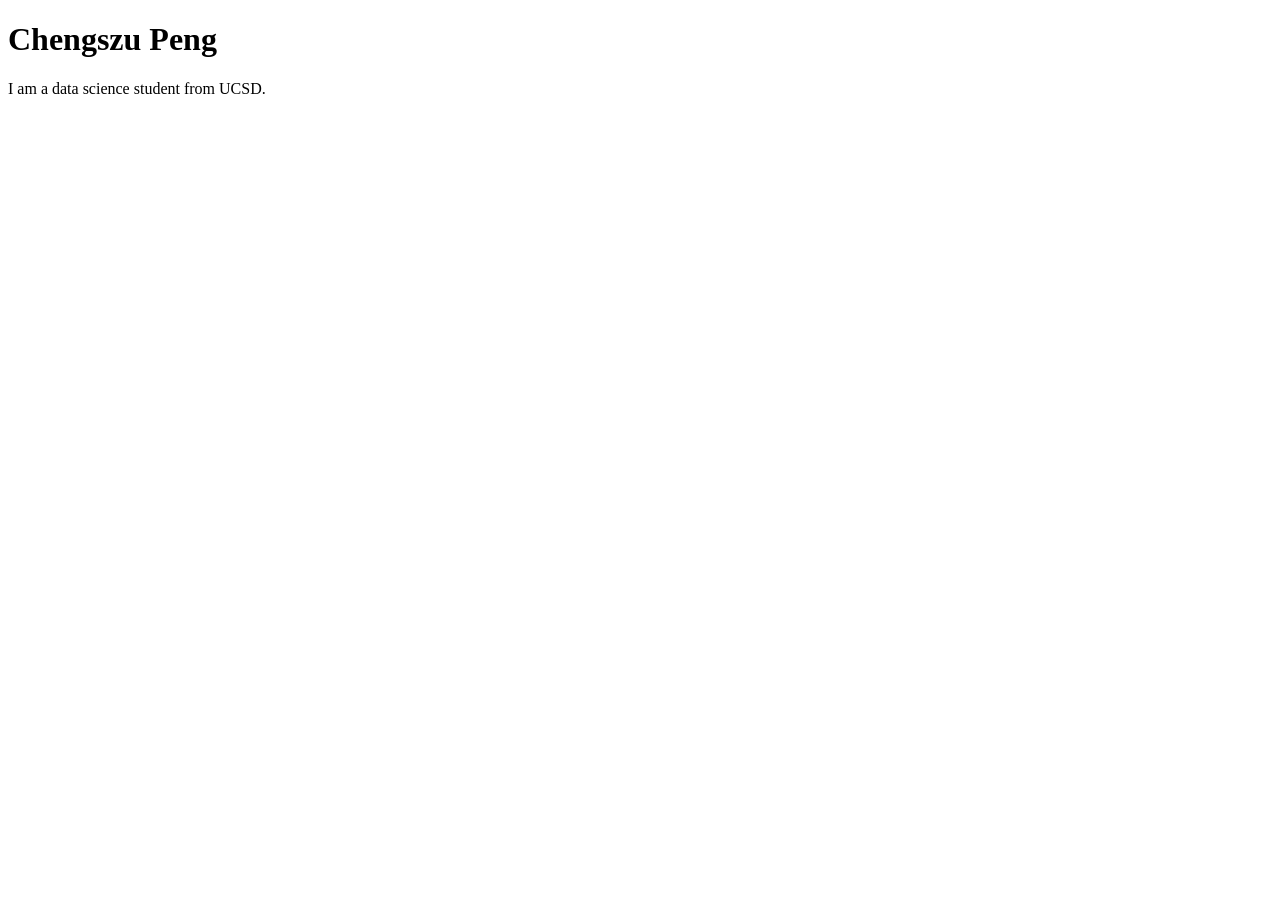
==== index.html @ 72a1582e "add portfolio homepage" ====
<!DOCTYPE html>
<html lang="en">
<head>
    <meta charset="UTF-8">
    <meta name="viewport" content="width=device-width, initial-scale=1.0">
    <title>Chengszu Peng</title>
</head>
<body>
    <h1>Chengszu Peng</h1>
    <p>I am a data science student from UCSD.</p>
</body>
</html>
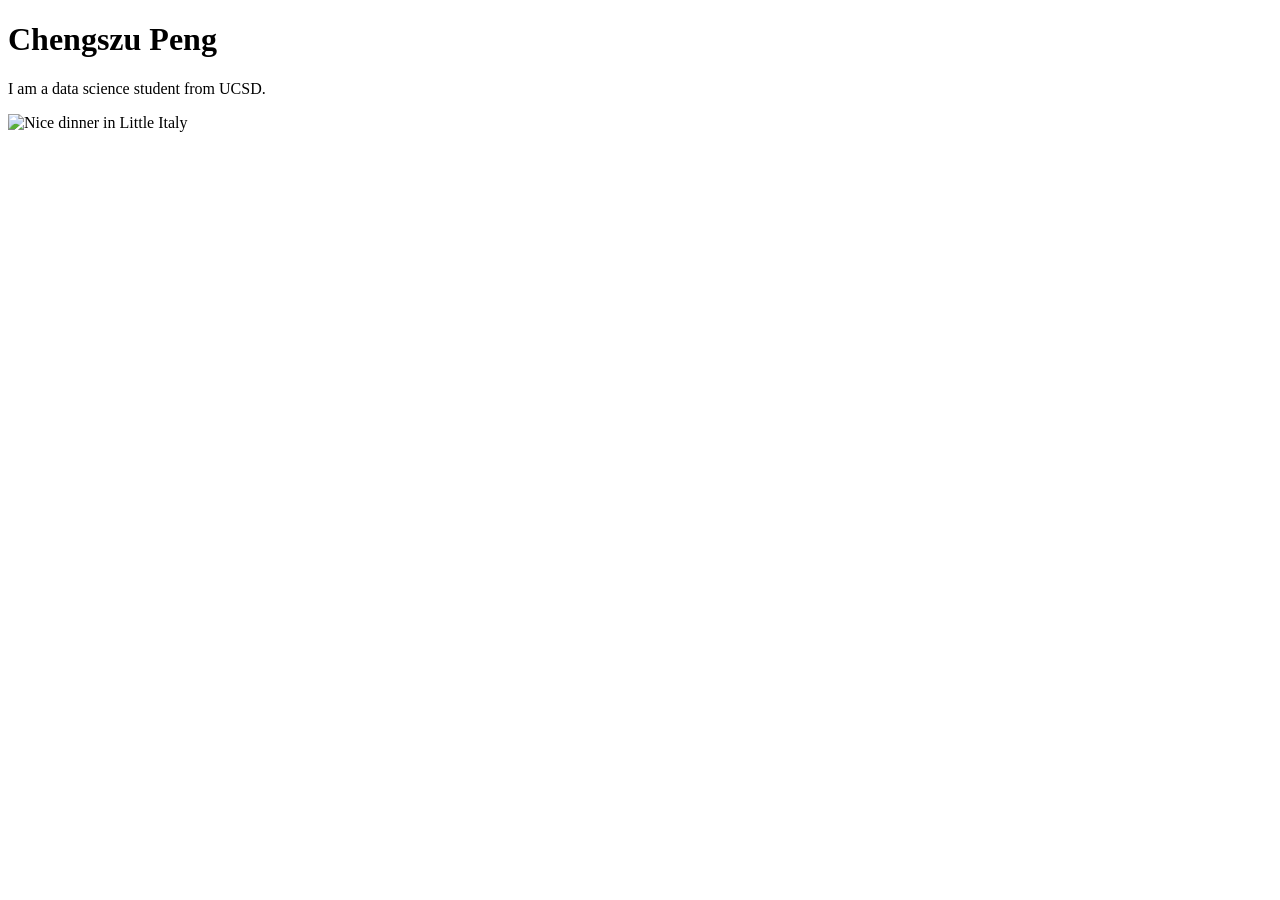
==== commit 7091ccc9: "index updated" ====
--- a/index.html
+++ b/index.html
@@ -4,9 +4,12 @@
     <meta charset="UTF-8">
     <meta name="viewport" content="width=device-width, initial-scale=1.0">
     <title>Chengszu Peng</title>
+    <link rel="stylesheet" href="style.css">
+
 </head>
 <body>
     <h1>Chengszu Peng</h1>
     <p>I am a data science student from UCSD.</p>
+    <img src="images/IMG_1109.jpg" alt="Nice dinner in Little Italy" width="200">
 </body>
 </html>
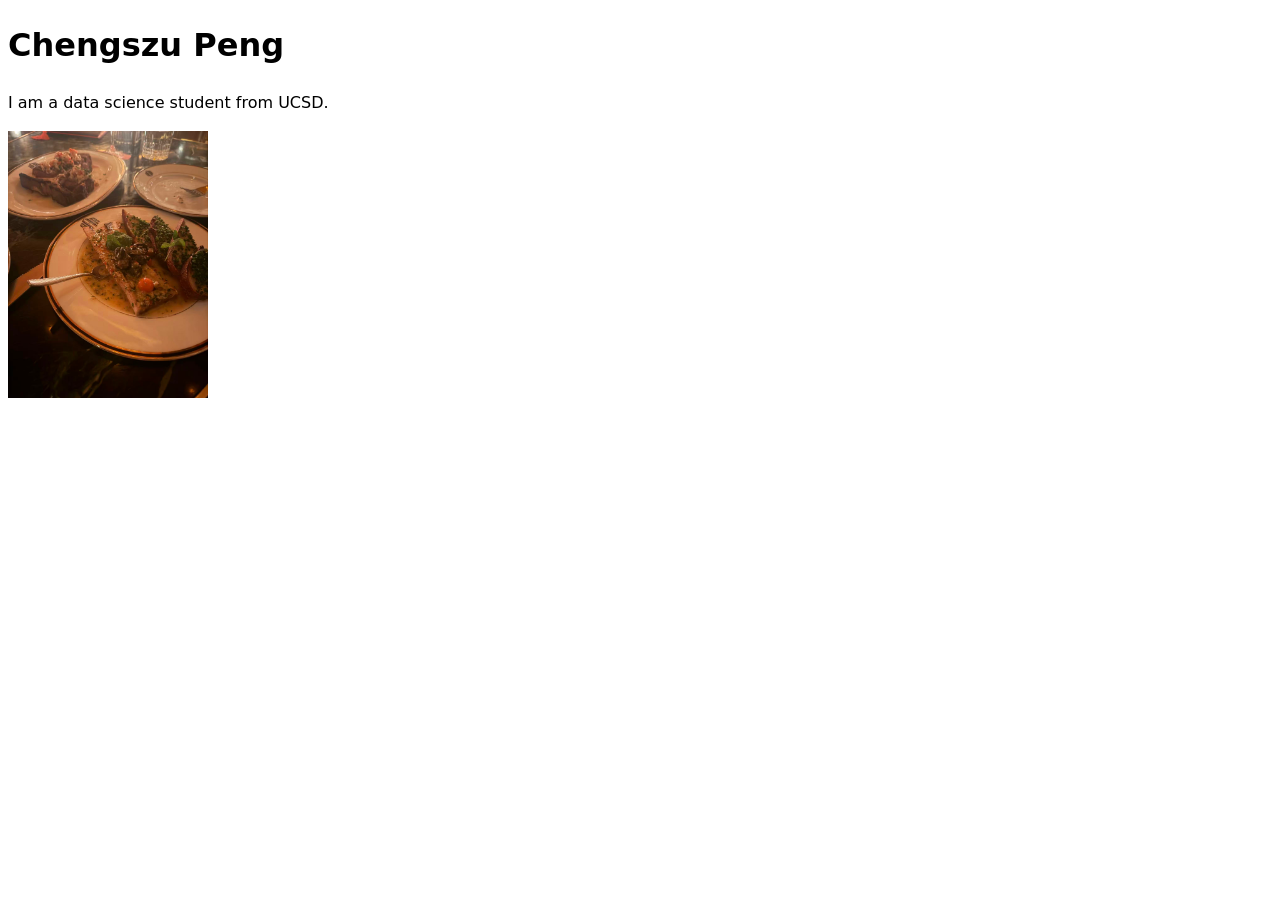
==== commit 7a813b2a: "image fixing" ====
--- a/index.html
+++ b/index.html
@@ -10,6 +10,6 @@
 <body>
     <h1>Chengszu Peng</h1>
     <p>I am a data science student from UCSD.</p>
-    <img src="images/IMG_1109.jpg" alt="Nice dinner in Little Italy" width="200">
+    <img src="images/dinner.jpg" alt="Nice dinner in Little Italy" width="200">
 </body>
 </html>
--- a/style.css
+++ b/style.css
@@ -0,0 +1,6 @@
+body {
+  /* Set line height to 1.5 times the font size
+	   and use the OS’s UI font as the website font
+	 */
+  font: 100%/1.5 system-ui;
+}
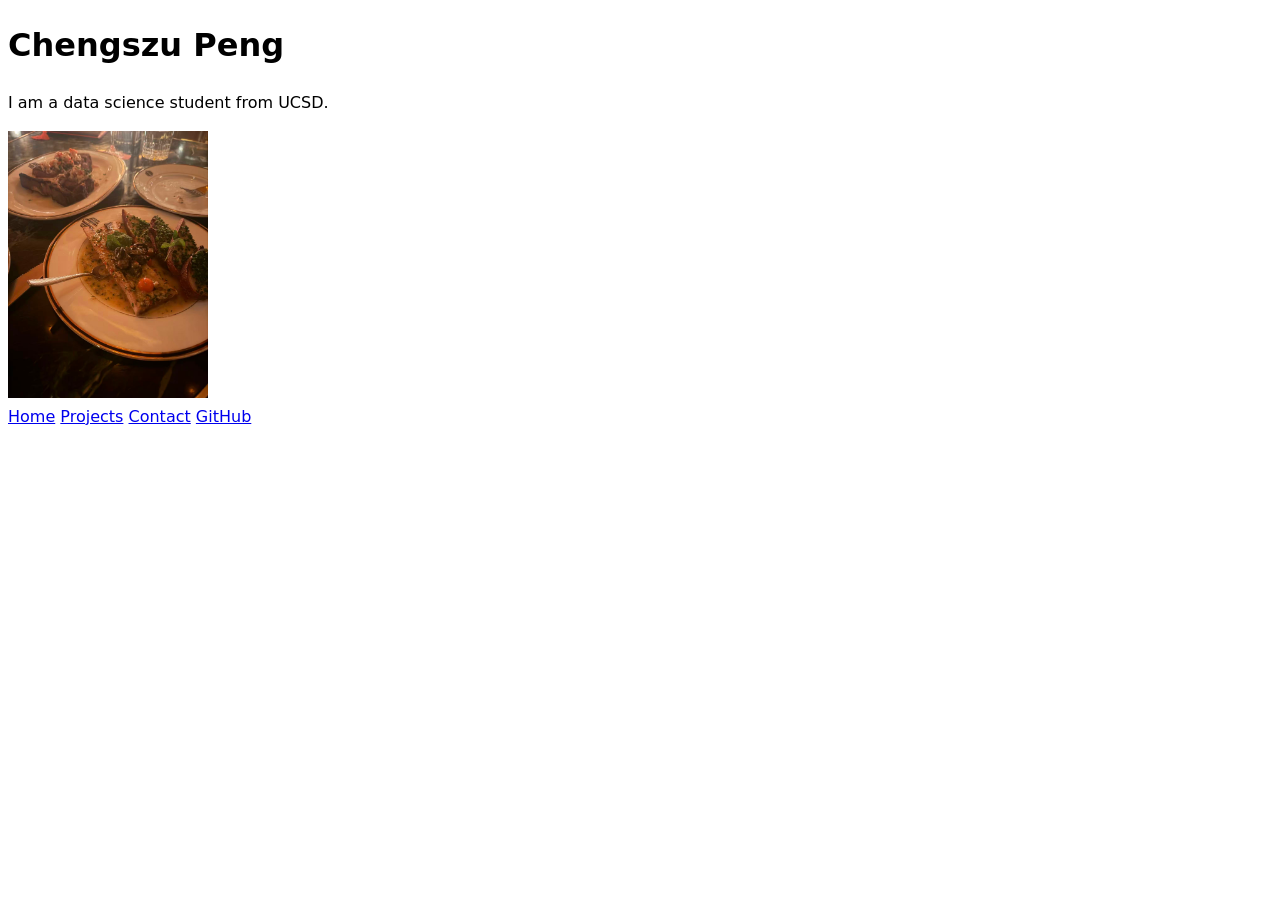
==== commit fe2d7b96: "email contact" ====
--- a/index.html
+++ b/index.html
@@ -11,5 +11,13 @@
     <h1>Chengszu Peng</h1>
     <p>I am a data science student from UCSD.</p>
     <img src="images/dinner.jpg" alt="Nice dinner in Little Italy" width="200">
+
+    <nav>
+    <a href="./">Home</a>
+    <a href="./projects/">Projects</a>
+    <a href="./contact/">Contact</a>
+    <a href="https://github.com/ChengszuPeng" target="_blank">GitHub</a>
+    </nav>
+
 </body>
 </html>
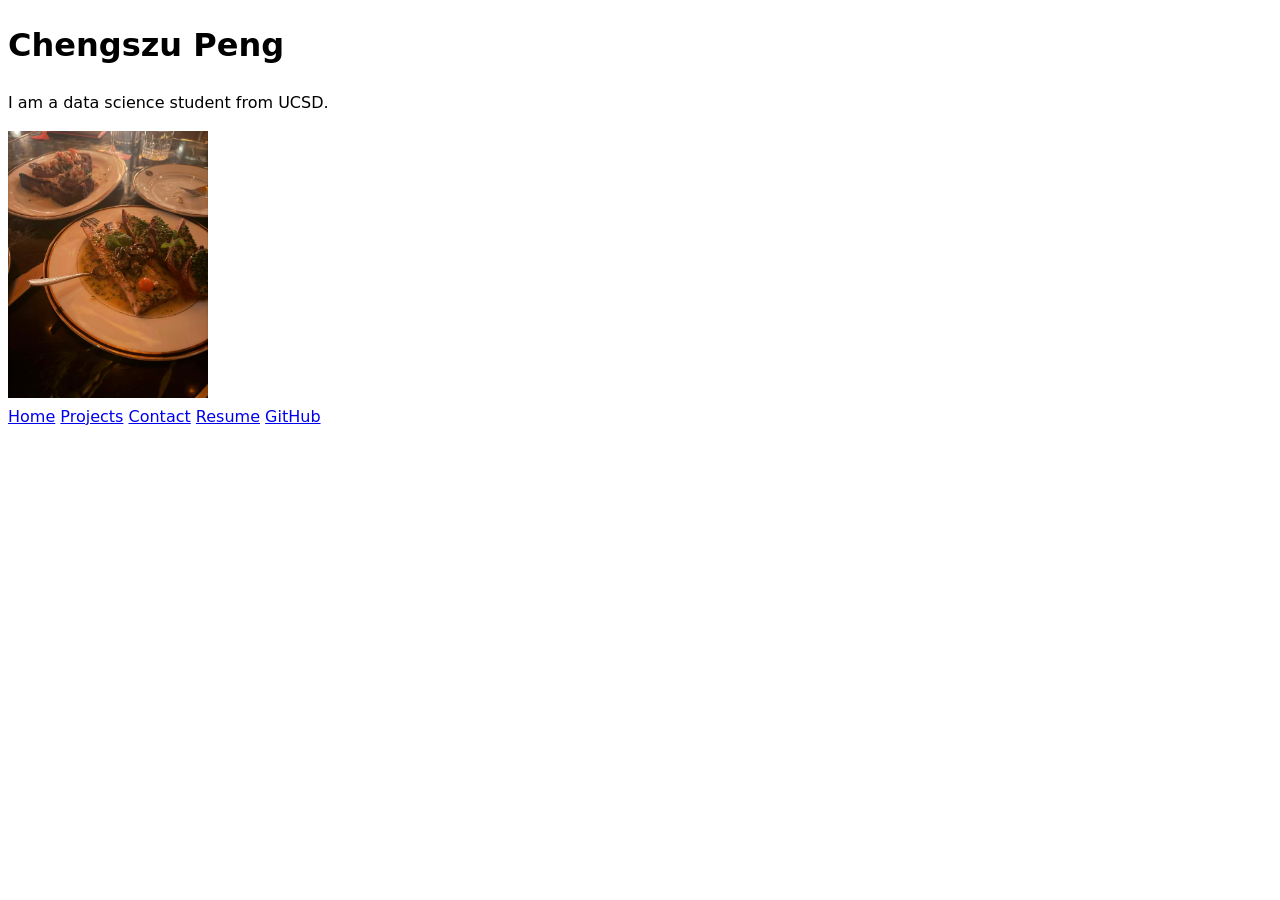
==== commit 5ded51cf: "resume added" ====
--- a/index.html
+++ b/index.html
@@ -16,6 +16,8 @@
     <a href="./">Home</a>
     <a href="./projects/">Projects</a>
     <a href="./contact/">Contact</a>
+    <a href="../resume/">Resume</a>
+
     <a href="https://github.com/ChengszuPeng" target="_blank">GitHub</a>
     </nav>
 
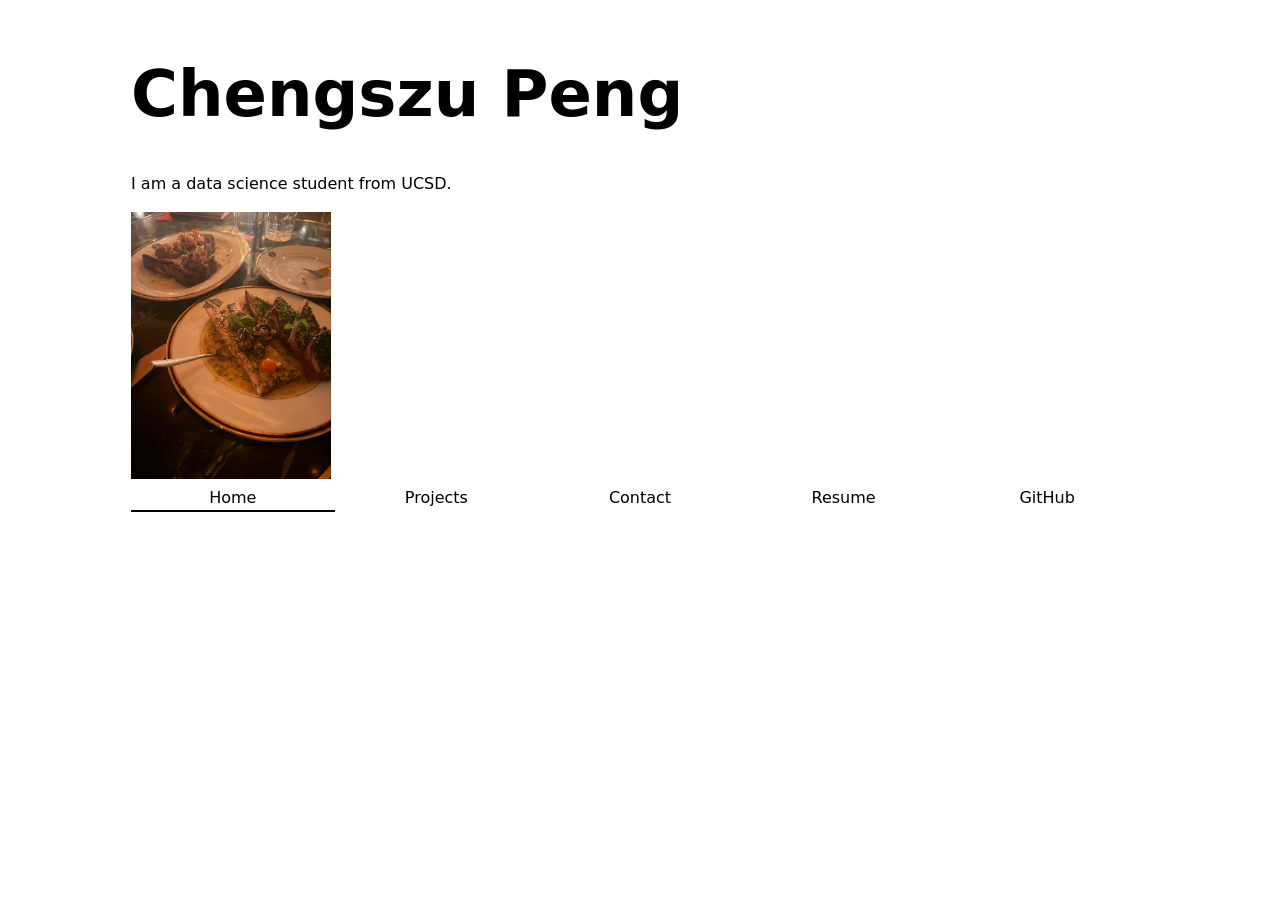
==== commit 03324423: "lab2 changed" ====
--- a/index.html
+++ b/index.html
@@ -13,13 +13,14 @@
     <img src="images/dinner.jpg" alt="Nice dinner in Little Italy" width="200">
 
     <nav>
-    <a href="./">Home</a>
+    <a href="./"class="current">Home</a>
     <a href="./projects/">Projects</a>
-    <a href="./contact/">Contact</a>
+    <a href="../contact/">Contact</a>
     <a href="../resume/">Resume</a>
 
     <a href="https://github.com/ChengszuPeng" target="_blank">GitHub</a>
     </nav>
 
+    
 </body>
 </html>
--- a/style.css
+++ b/style.css
@@ -3,4 +3,136 @@
 	   and use the OS’s UI font as the website font
 	 */
   font: 100%/1.5 system-ui;
+  max-width: 100ch;
+  margin: auto;
+  padding: 1rem;
 }
+
+nav {
+    display: flex;
+}
+
+nav a {
+    flex: 1;
+    text-align: center;
+    text-decoration: none;
+    color: black;
+}
+
+nav a:hover {
+    background-color: #eee;
+    border-bottom: 2px solid black;
+}
+
+nav a.current {
+    border-bottom: 2px solid black;
+}
+
+input,
+textarea,
+button {
+    font: inherit;
+}
+
+form {
+    display: grid;
+    grid-template-columns: auto 1fr;
+    gap: 1em;
+}
+
+label {
+    display: grid;
+    grid-template-columns: subgrid;
+    grid-column: 1 / -1;
+}
+
+button {
+    grid-column: 1 / -1;
+}
+
+.projects {
+    display: grid;
+    grid-template-columns: repeat(auto-fill, minmax(20em, 1fr));
+    gap: 1em;
+}
+.projects article {
+    display: grid;
+    grid-template-rows: subgrid;
+    grid-row: span 3;
+}
+
+.projects h2 {
+    margin: 0;
+}
+
+h1 {
+    font-size: 400%;
+}
+
+h1, h2, h3, h4, h5, h6 {
+    line-height: 1.1;
+    text-wrap: balance;
+}
+
+.resume {
+    max-width: 80ch;
+    margin: auto;
+    padding: 2rem;
+}
+
+.resume section {
+    display: grid;
+    grid-template-columns: 1fr;
+    gap: 1rem;
+    margin-bottom: 2rem;
+}
+
+.resume h1 {
+    font-size: 3rem;
+    margin-bottom: 1rem;
+}
+
+.resume h2 {
+    font-size: 1.5rem;
+    border-bottom: 2px solid #ccc;
+    padding-bottom: 0.3rem;
+    margin-bottom: 0.5rem;
+}
+
+.resume h3 {
+    margin: 0;
+}
+
+.resume article {
+    margin-bottom: 1rem;
+}
+
+.resume p {
+    margin: 0.3rem 0;
+}
+
+.resume time {
+    display: block;
+    color: #666;
+    margin-top: 0.2rem;
+}
+
+.resume ul {
+    padding-left: 1.2rem;
+}
+
+.resume li {
+    margin-bottom: 0.4rem;
+}
+
+@media (min-width: 700px) {
+    .resume section {
+        grid-template-columns: 1fr 1fr;
+    }
+
+    .resume h2 {
+        grid-column: 1 / -1;
+    }
+}
+
+
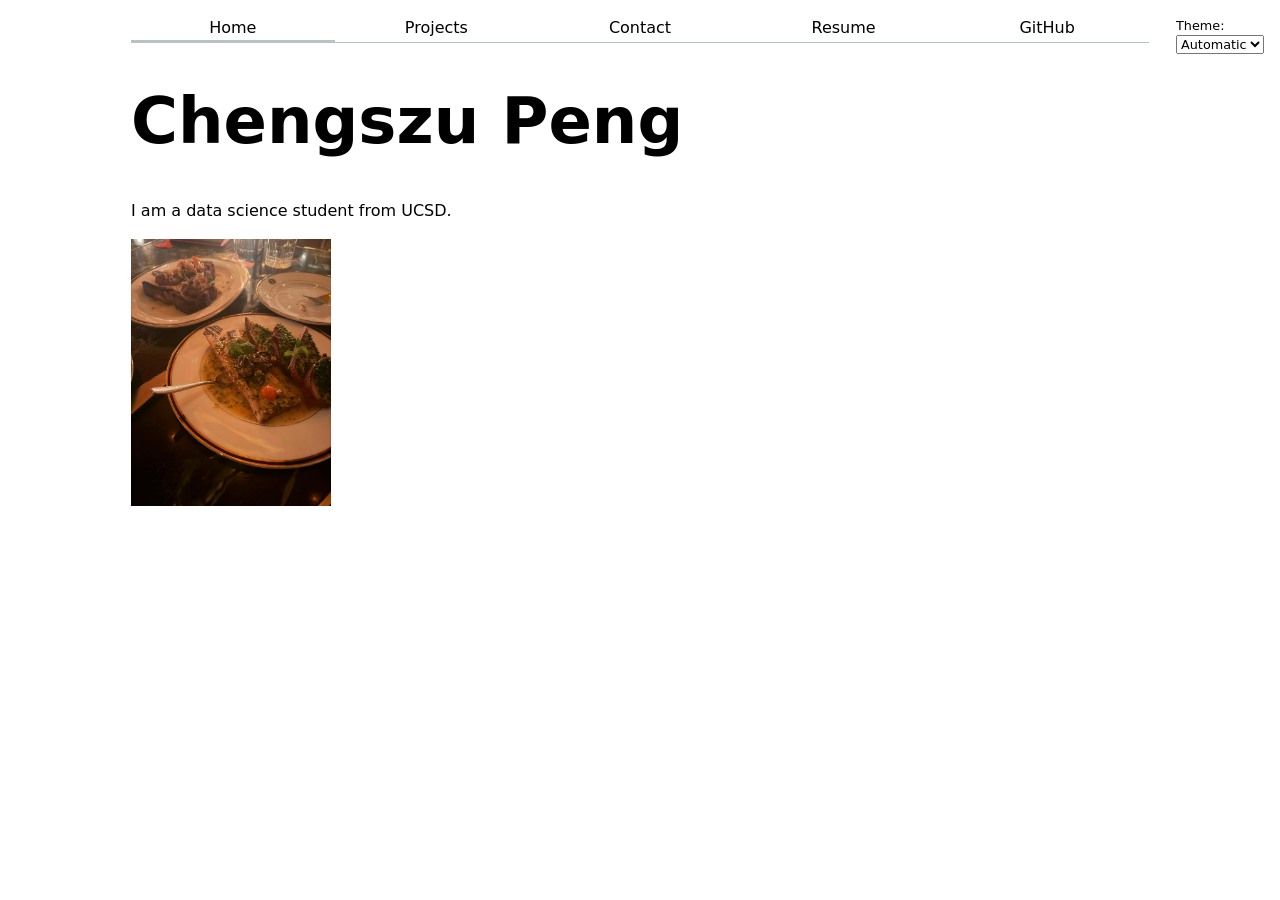
==== commit 8bded1b3: "colormode update" ====
--- a/index.html
+++ b/index.html
@@ -5,21 +5,13 @@
     <meta name="viewport" content="width=device-width, initial-scale=1.0">
     <title>Chengszu Peng</title>
     <link rel="stylesheet" href="style.css">
-
+    <script type="module" src="global.js"></script>
 </head>
 <body>
     <h1>Chengszu Peng</h1>
     <p>I am a data science student from UCSD.</p>
     <img src="images/dinner.jpg" alt="Nice dinner in Little Italy" width="200">
 
-    <nav>
-    <a href="./"class="current">Home</a>
-    <a href="./projects/">Projects</a>
-    <a href="../contact/">Contact</a>
-    <a href="../resume/">Resume</a>
-
-    <a href="https://github.com/ChengszuPeng" target="_blank">GitHub</a>
-    </nav>
 
     
 </body>
--- a/style.css
+++ b/style.css
@@ -1,7 +1,8 @@
+html {
+  color-scheme: light dark;
+}
+
 body {
-  /* Set line height to 1.5 times the font size
-	   and use the OS’s UI font as the website font
-	 */
   font: 100%/1.5 system-ui;
   max-width: 100ch;
   margin: auto;
@@ -10,22 +11,24 @@
 
 nav {
     display: flex;
+    --border-color: oklch(50% 10% 200 / 40%);
+    border-bottom: 1px solid var(--border-color);
 }
 
 nav a {
     flex: 1;
     text-align: center;
     text-decoration: none;
-    color: black;
+    color: inherit;
 }
 
 nav a:hover {
-    background-color: #eee;
-    border-bottom: 2px solid black;
+    background-color: color-mix(in oklch, canvasText 10%, canvas 90%);
+    border-bottom: 2px solid var(--border-color);
 }
 
 nav a.current {
-    border-bottom: 2px solid black;
+    border-bottom: 2px solid var(--border-color);
 }
 
 input,
@@ -55,6 +58,7 @@
     grid-template-columns: repeat(auto-fill, minmax(20em, 1fr));
     gap: 1em;
 }
+
 .projects article {
     display: grid;
     grid-template-rows: subgrid;
@@ -94,7 +98,7 @@
 
 .resume h2 {
     font-size: 1.5rem;
-    border-bottom: 2px solid #ccc;
+    border-bottom: 2px solid var(--border-color);
     padding-bottom: 0.3rem;
     margin-bottom: 0.5rem;
 }
@@ -113,7 +117,7 @@
 
 .resume time {
     display: block;
-    color: #666;
+    color: color-mix(in oklch, canvasText 60%, canvas 40%);
     margin-top: 0.2rem;
 }
 
@@ -135,4 +139,15 @@
     }
 }
 
+.color-scheme {
+    position: absolute;
+    top: 1rem;
+    right: 1rem;
+    font-size: 80%;
+}
 
+select {
+    font: inherit;
+}
+
+
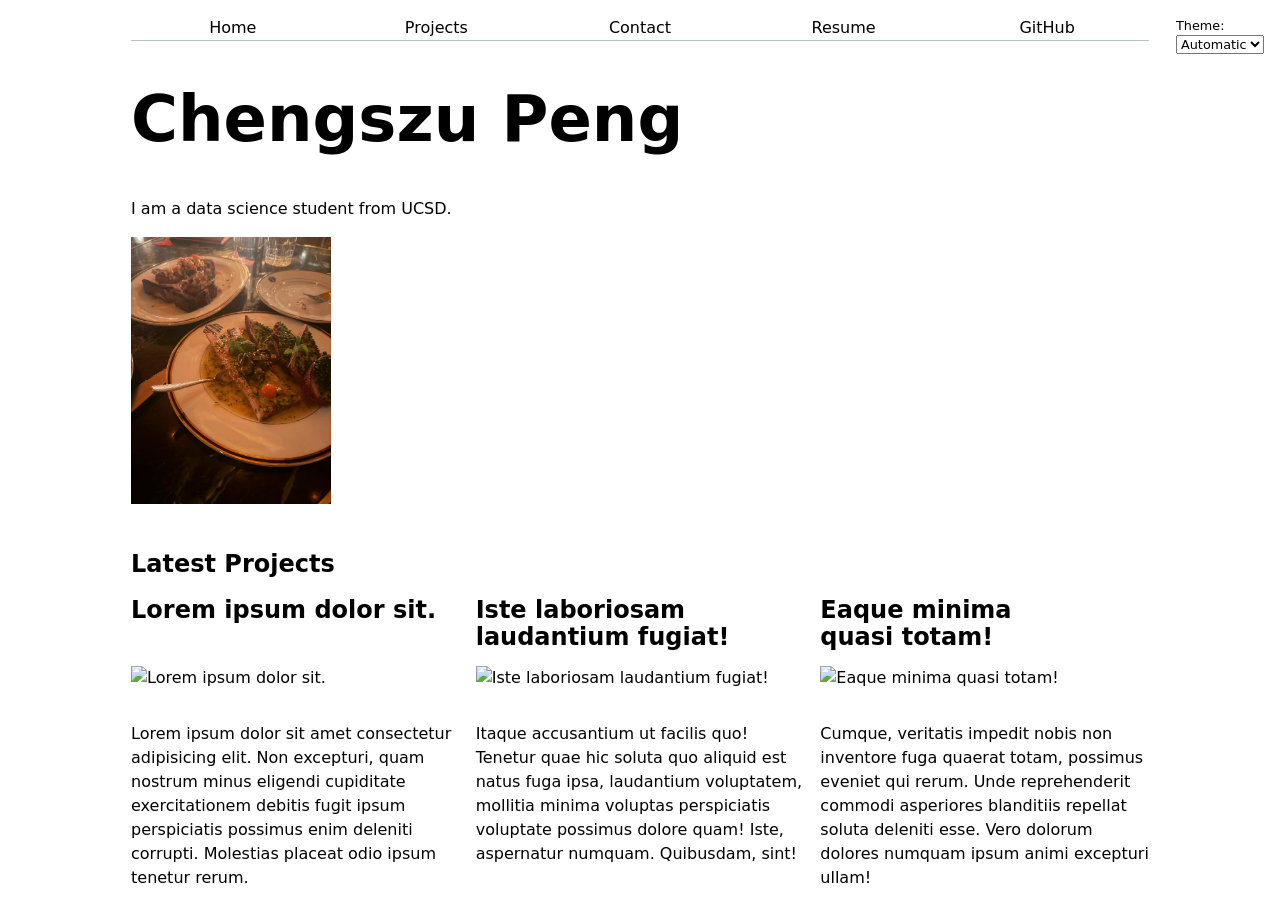
==== commit c8d47996: "lab4" ====
--- a/index.html
+++ b/index.html
@@ -1,18 +1,23 @@
 <!DOCTYPE html>
 <html lang="en">
 <head>
-    <meta charset="UTF-8">
-    <meta name="viewport" content="width=device-width, initial-scale=1.0">
-    <title>Chengszu Peng</title>
-    <link rel="stylesheet" href="style.css">
-    <script type="module" src="global.js"></script>
+  <meta charset="UTF-8">
+  <meta name="viewport" content="width=device-width, initial-scale=1.0">
+  <title>Chengszu Peng</title>
+  <link rel="stylesheet" href="style.css">
+  <script type="module" src="global.js"></script>
 </head>
+
 <body>
-    <h1>Chengszu Peng</h1>
-    <p>I am a data science student from UCSD.</p>
-    <img src="images/dinner.jpg" alt="Nice dinner in Little Italy" width="200">
 
+  <h1>Chengszu Peng</h1>
+  <p>I am a data science student from UCSD.</p>
+  <img src="images/dinner.jpg" alt="Nice dinner" width="200">
+  <div id="profile-stats"></div>
+  <h2>Latest Projects</h2>
+  <div class="projects"></div>
 
-    
+  <script src="index.js" type="module"></script>
+
 </body>
 </html>
--- a/style.css
+++ b/style.css
@@ -150,4 +150,31 @@
     font: inherit;
 }
 
+#profile-stats {
+  margin-top: 40px;
+}
 
+#profile-stats h2 {
+  font-size: 28px;
+  margin-bottom: 20px;
+}
+
+.stats-grid {
+  display: grid;
+  grid-template-columns: repeat(4, 1fr);
+  gap: 40px;
+}
+
+.stat p {
+  color: #888;
+  font-size: 12px;
+  letter-spacing: 1px;
+  margin-bottom: 10px;
+}
+
+.stat h3 {
+  font-size: 48px;
+  font-weight: 500;
+}
+
+
